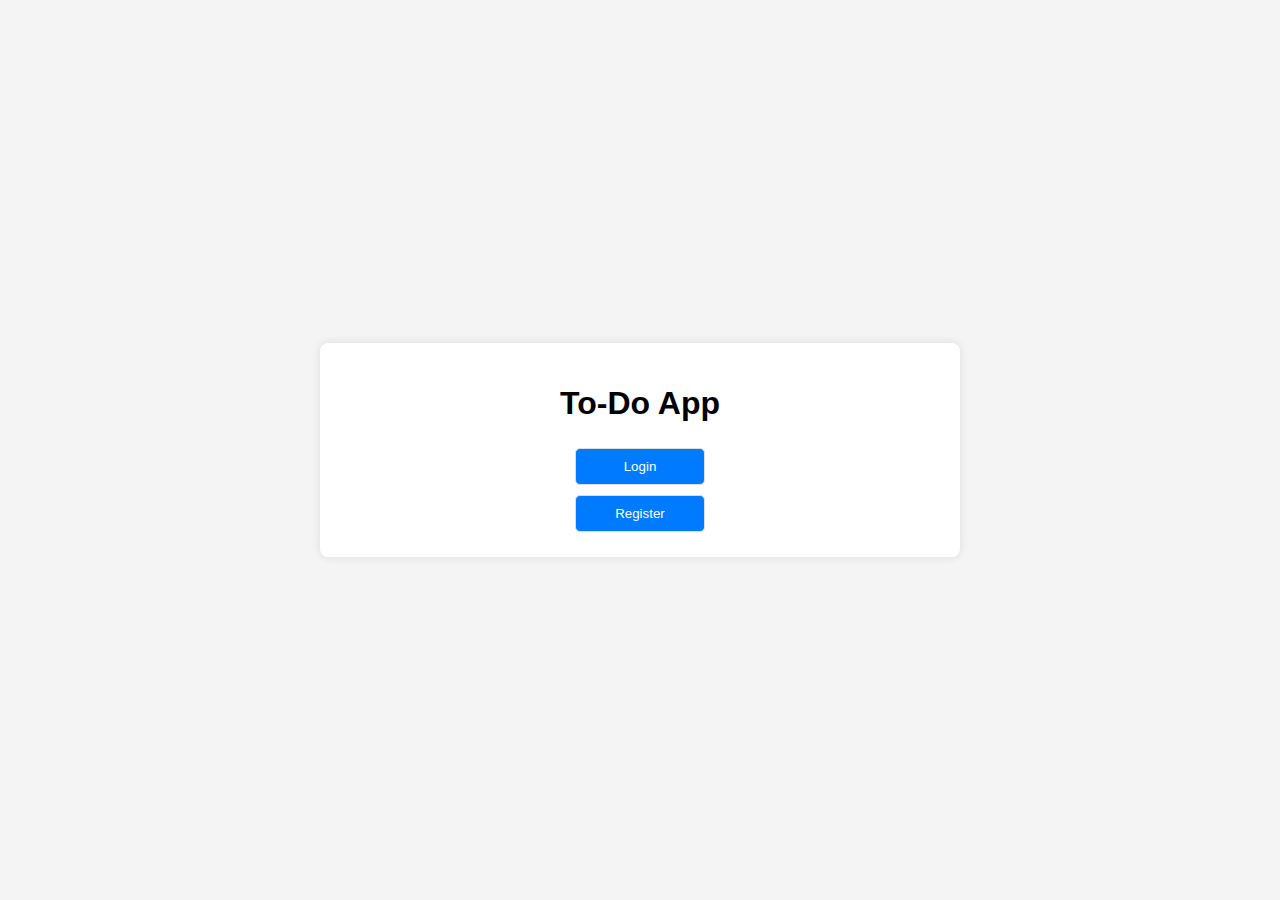
==== index.html @ 95aa19ba "Proper Authentication, Admin cant register on the main dashboard" ====
<!DOCTYPE html>
<html lang="en">
<head>
    <meta charset="UTF-8">
    <meta name="viewport" content="width=device-width, initial-scale=1.0">
    <title>To-Do App</title>
    <link rel="stylesheet" href="css/styles.css">
</head>
<body>
    <div id="app">
        <h1>To-Do App</h1>
        <div id="auth-forms">
            <div id="auth-buttons">
                <button id="show-login">Login</button>
                <button id="show-register">Register</button>
            </div>
            <form id="login-form" style="display: none;">
                <h2>Login</h2>
                <input type="email" id="login-email" placeholder="Email" required><br>
                <input type="password" id="login-password" placeholder="Password" required><br>
                <button type="submit">Login</button>
            </form>
            <form id="registration-form" style="display: none;">
                <h2>Register</h2>
                <input type="text" id="reg-fullname" placeholder="Full Name" required><br>
                <input type="email" id="reg-email" placeholder="Email" required><br>
                <input type="text" id="reg-contact" placeholder="Contact Number" required><br>
                <input type="password" id="reg-password" placeholder="Password" required><br>
                <input type="password" id="reg-confirm-password" placeholder="Confirm Password" required><br>
                <select id="reg-type" required>
                    <option value="">Select Type</option>
                    <option value="individual">Individual</option>
                    <option value="organization">Organization</option>
                </select><br>
                <!-- <select id="reg-role" style="display:none;">
                    <option value="">Select Role</option>
                    <option value="admin">Admin</option>
                    <option value="regular">Regular User</option>
                </select><br> -->
                <input type="text" id="reg-role" value="regular" style="display:none;" readonly><br>

                <button type="submit">Register</button>
            </form>
        </div>
        <div id="task-section" style="display:none;">
            <div id="task-form">
                <input type="text" id="task-input" placeholder="Enter your task">
                <button id="add-task-btn">Add Task</button>
            </div>
            <ul id="task-list"></ul>
        </div>
    </div>
    <script src="js/script.js"></script>
</body>
</html>
---- css/styles.css ----
body {
    font-family: Arial, sans-serif;
    background-color: #f0f0f0;
    margin: 0;
    padding: 0;
    display: flex;
    justify-content: center;
    align-items: center;
    height: 100vh;
}

#app {
    background: white;
    padding: 20px;
    border-radius: 5px;
    box-shadow: 0 0 10px rgba(0,0,0,0.1);
    width: 300px;
    text-align: center;
}

button {
    background: #007BFF;
    color: white;
    border: none;
    padding: 10px;
    border-radius: 5px;
    cursor: pointer;
    margin: 5px 0;
}

button:hover {
    background: #0056b3;
}

form {
    display: flex;
    flex-direction: column;
}

input, select {
    padding: 10px;
    margin: 5px 0;
    border: 1px solid #ddd;
    border-radius: 5px;
}

#task-list {
    list-style: none;
    padding: 0;
    max-height: 200px;
    overflow-y: auto;
}

#task-list li {
    background: #f9f9f9;
    padding: 10px;
    border-bottom: 1px solid #ddd;
}

#task-list li:last-child {
    border-bottom: none;
}

input[type="text"] {
    padding: 10px;
    width: calc(100% - 22px);
    margin-bottom: 10px;
    border: 1px solid #ddd;
    border-radius: 5px;
}

/* Admin */

body {
    font-family: Arial, sans-serif;
    margin: 0;
    padding: 0;
    display: flex;
    height: 100vh;
}

#admin-dashboard {
    display: flex;
    width: 100%;
    height: 100%;
}

#side-nav {
    width: 200px;
    background: #007BFF;
    color: white;
    padding: 20px;
    box-shadow: 0 0 10px rgba(0,0,0,0.1);
}

#side-nav h2 {
    margin-top: 0;
    color: white;
}

#side-nav nav ul {
    list-style: none;
    padding: 0;
}

#side-nav nav ul li {
    margin: 10px 0;
}

#side-nav nav ul li a, #side-nav nav ul li button {
    color: white;
    text-decoration: none;
    background: none;
    border: none;
    padding: 10px;
    cursor: pointer;
    display: block;
    width: 100%;
    text-align: left;
}

#side-nav nav ul li a:hover, #side-nav nav ul li button:hover {
    background: #0056b3;
}

#main-content {
    flex: 1;
    padding: 20px;
}

.content-section {
    display: none;
}

.content-section.active {
    display: block;
}

.chart-container {
    width: 100%;
    height: 300px;
    margin-bottom: 20px;
}

/* Add these to the existing styles.css */

body {
    font-family: Arial, sans-serif;
    margin: 0;
    padding: 0;
    display: flex;
    justify-content: center;
    align-items: center;
    height: 100vh;
    background: #f4f4f4;
}

#app {
    width: 100%;
    max-width: 600px;
    padding: 20px;
    background: white;
    box-shadow: 0 0 10px rgba(0,0,0,0.1);
    border-radius: 8px;
}

#auth-forms {
    display: flex;
    flex-direction: column;
    align-items: center;
}

#auth-forms form {
    display: flex;
    flex-direction: column;
    align-items: center;
    margin-bottom: 20px;
}

#auth-forms input, #auth-forms select, #auth-forms button {
    padding: 10px;
    margin: 5px 0;
    border: 1px solid #ddd;
    border-radius: 5px;
    width: 100%;
}

#task-section {
    width: 100%;
    display: flex;
    flex-direction: column;
}

#task-form {
    display: flex;
    justify-content: space-between;
    margin-bottom: 20px;
    position: sticky;
    top: 0;
    background: white;
    z-index: 100;
    padding: 10px;
    box-shadow: 0 2px 5px rgba(0,0,0,0.1);
}

#task-input {
    flex: 1;
    padding: 10px;
    border: 1px solid #ddd;
    border-radius: 5px;
    margin-right: 10px;
}

#add-task-btn {
    padding: 10px 20px;
    border: none;
    background: #007BFF;
    color: white;
    border-radius: 5px;
    cursor: pointer;
}

#task-list {
    list-style: none;
    padding: 0;
    max-height: 400px;
    overflow-y: auto;
    width: 100%;
}

.task-item {
    display: flex;
    justify-content: space-between;
    align-items: center;
    padding: 10px;
    border-bottom: 1px solid #ddd;
}

.task-item.completed {
    text-decoration: line-through;
    background: #e0ffe0;
}

.task-actions {
    display: flex;
    align-items: center;
}

.task-actions button, .task-actions input[type="checkbox"] {
    margin-left: 10px;
    cursor: pointer;
}

.task-actions input[type="text"] {
    padding: 5px;
    margin-left: 10px;
    border: 1px solid #ddd;
    border-radius: 5px;
}
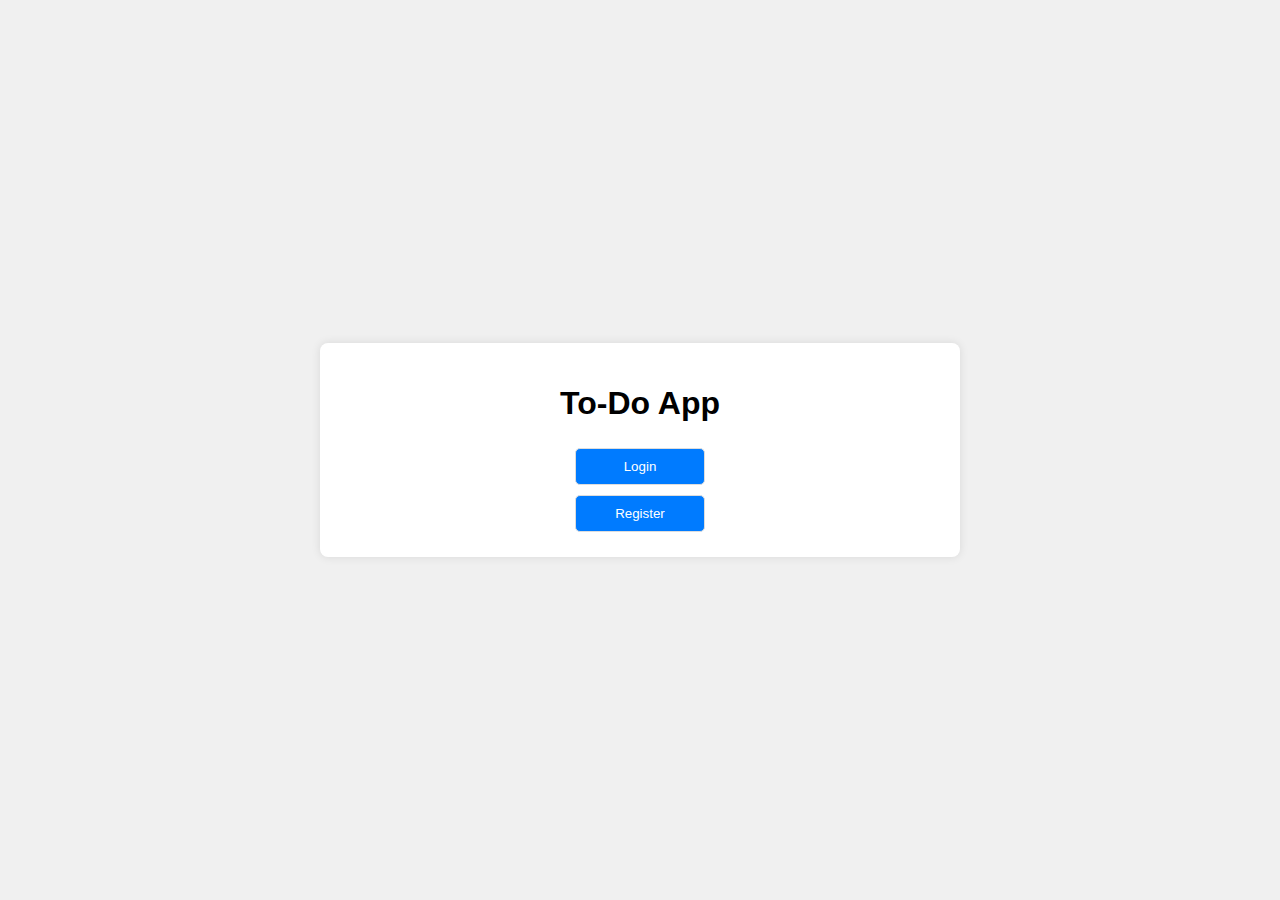
==== commit 76e05393: "Fully functional now. Visuals a bit eeee" ====
--- a/index.html
+++ b/index.html
@@ -44,7 +44,9 @@
         </div>
         <div id="task-section" style="display:none;">
             <div id="task-form">
-                <input type="text" id="task-input" placeholder="Enter your task">
+                <input type="text" id="task-input" placeholder="Enter your task[Task Description]">
+                <label for="zuva" style="margin-top: 20px;">Due :</label>
+                <input type="date" id="task-input-due-date" name="zuva" style="margin-left: 10px;margin-right: 10px;">
                 <button id="add-task-btn">Add Task</button>
             </div>
             <ul id="task-list"></ul>
--- a/css/styles.css
+++ b/css/styles.css
@@ -7,152 +7,6 @@
     justify-content: center;
     align-items: center;
     height: 100vh;
-}
-
-#app {
-    background: white;
-    padding: 20px;
-    border-radius: 5px;
-    box-shadow: 0 0 10px rgba(0,0,0,0.1);
-    width: 300px;
-    text-align: center;
-}
-
-button {
-    background: #007BFF;
-    color: white;
-    border: none;
-    padding: 10px;
-    border-radius: 5px;
-    cursor: pointer;
-    margin: 5px 0;
-}
-
-button:hover {
-    background: #0056b3;
-}
-
-form {
-    display: flex;
-    flex-direction: column;
-}
-
-input, select {
-    padding: 10px;
-    margin: 5px 0;
-    border: 1px solid #ddd;
-    border-radius: 5px;
-}
-
-#task-list {
-    list-style: none;
-    padding: 0;
-    max-height: 200px;
-    overflow-y: auto;
-}
-
-#task-list li {
-    background: #f9f9f9;
-    padding: 10px;
-    border-bottom: 1px solid #ddd;
-}
-
-#task-list li:last-child {
-    border-bottom: none;
-}
-
-input[type="text"] {
-    padding: 10px;
-    width: calc(100% - 22px);
-    margin-bottom: 10px;
-    border: 1px solid #ddd;
-    border-radius: 5px;
-}
-
-/* Admin */
-
-body {
-    font-family: Arial, sans-serif;
-    margin: 0;
-    padding: 0;
-    display: flex;
-    height: 100vh;
-}
-
-#admin-dashboard {
-    display: flex;
-    width: 100%;
-    height: 100%;
-}
-
-#side-nav {
-    width: 200px;
-    background: #007BFF;
-    color: white;
-    padding: 20px;
-    box-shadow: 0 0 10px rgba(0,0,0,0.1);
-}
-
-#side-nav h2 {
-    margin-top: 0;
-    color: white;
-}
-
-#side-nav nav ul {
-    list-style: none;
-    padding: 0;
-}
-
-#side-nav nav ul li {
-    margin: 10px 0;
-}
-
-#side-nav nav ul li a, #side-nav nav ul li button {
-    color: white;
-    text-decoration: none;
-    background: none;
-    border: none;
-    padding: 10px;
-    cursor: pointer;
-    display: block;
-    width: 100%;
-    text-align: left;
-}
-
-#side-nav nav ul li a:hover, #side-nav nav ul li button:hover {
-    background: #0056b3;
-}
-
-#main-content {
-    flex: 1;
-    padding: 20px;
-}
-
-.content-section {
-    display: none;
-}
-
-.content-section.active {
-    display: block;
-}
-
-.chart-container {
-    width: 100%;
-    height: 300px;
-    margin-bottom: 20px;
-}
-
-/* Add these to the existing styles.css */
-
-body {
-    font-family: Arial, sans-serif;
-    margin: 0;
-    padding: 0;
-    display: flex;
-    justify-content: center;
-    align-items: center;
-    height: 100vh;
-    background: #f4f4f4;
 }
 
 #app {
@@ -162,6 +16,122 @@
     background: white;
     box-shadow: 0 0 10px rgba(0,0,0,0.1);
     border-radius: 8px;
+    text-align: center;
+}
+
+button {
+    background: #007BFF;
+    color: white;
+    border: none;
+    padding: 10px;
+    border-radius: 5px;
+    cursor: pointer;
+    margin: 5px 0;
+}
+
+button:hover {
+    background: #0056b3;
+}
+
+form {
+    display: flex;
+    flex-direction: column;
+}
+
+input, select {
+    padding: 10px;
+    margin: 5px 0;
+    border: 1px solid #ddd;
+    border-radius: 5px;
+}
+
+#task-list {
+    list-style: none;
+    padding: 0;
+    max-height: 200px;
+    overflow-y: auto;
+}
+
+#task-list li {
+    background: #f9f9f9;
+    padding: 10px;
+    border-bottom: 1px solid #ddd;
+}
+
+#task-list li:last-child {
+    border-bottom: none;
+}
+
+input[type="text"] {
+    padding: 10px;
+    width: calc(100% - 22px);
+    margin-bottom: 10px;
+    border: 1px solid #ddd;
+    border-radius: 5px;
+}
+
+#admin-dashboard {
+    display: flex;
+    width: 100%;
+    height: 100%;
+}
+
+#side-nav {
+    width: 200px;
+    background: #007BFF;
+    color: white;
+    padding: 20px;
+    box-shadow: 0 0 10px rgba(0,0,0,0.1);
+}
+
+#side-nav h2 {
+    margin-top: 0;
+    color: white;
+}
+
+#side-nav nav ul {
+    list-style: none;
+    padding: 0;
+}
+
+#side-nav nav ul li {
+    margin: 10px 0;
+}
+
+#side-nav nav ul li a, #side-nav nav ul li button {
+    color: white;
+    text-decoration: none;
+    background: none;
+    border: none;
+    padding: 10px;
+    cursor: pointer;
+    display: block;
+    width: 100%;
+    text-align: left;
+}
+
+#side-nav nav ul li a:hover, #side-nav nav ul li button:hover {
+    background: #0056b3;
+}
+
+#main-content {
+    flex: 1;
+    padding: 20px;
+}
+
+.content-section {
+    display: none;
+}
+
+.content-section.active {
+    display: block;
+}
+
+.chart-container {
+    width: 100%;
+    position: sticky;
+    height: 250px;
+    margin-bottom: 20px;
 }
 
 #auth-forms {
@@ -256,4 +226,60 @@
     margin-left: 10px;
     border: 1px solid #ddd;
     border-radius: 5px;
-}+}
+
+/* Table css -- in asmin */
+table {
+    width: 100%;
+    border-collapse: collapse;
+    margin-top: 20px;
+}
+
+th, td {
+    padding: 12px 15px;
+    text-align: left;
+    border-bottom: 1px solid #ddd;
+}
+
+thead th {
+    background-color: #007BFF;
+    color: white;
+    border-bottom: 2px solid #ddd;
+}
+
+tbody tr:nth-child(even) {
+    background-color: #f2f2f2;
+}
+
+tbody tr:hover {
+    background-color: #ddd;
+}
+
+
+/* tables */
+.table-container {
+    position: relative;
+    height: 400px; 
+    overflow-y: auto;
+    margin-bottom: 20px;
+}
+
+.table-container table {
+    width: 100%;
+    border-collapse: collapse;
+}
+
+.table-container th, .table-container td {
+    padding: 12px 15px;
+    text-align: left;
+    border-bottom: 1px solid #ddd;
+}
+
+/* Fixed header styles */
+.table-container thead th {
+    position: sticky;
+    top: 0;
+    background-color: #007BFF;
+    color: white;
+    border-bottom: 2px solid #ddd;
+}
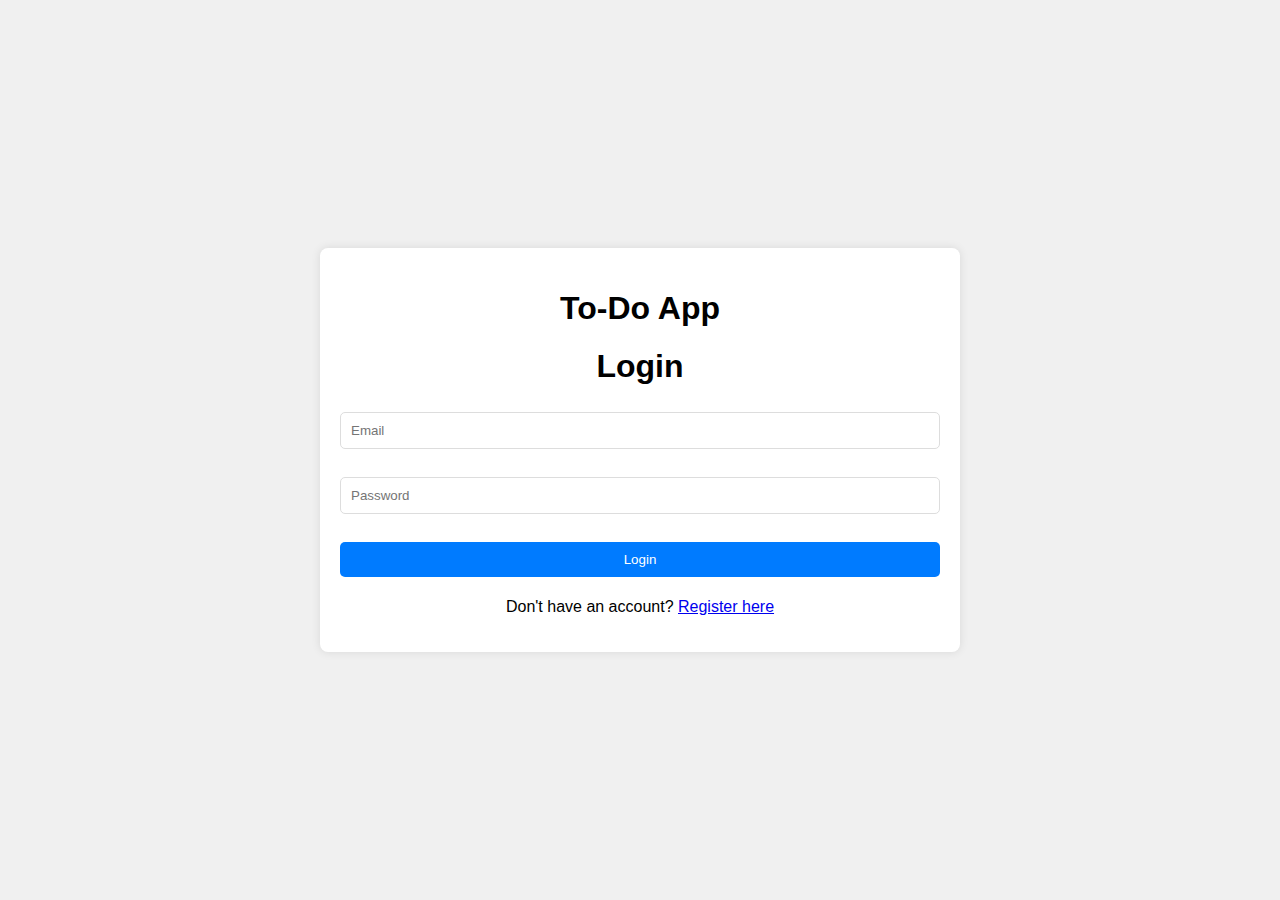
==== commit 66a9b93f: "index" ====
--- a/index.html
+++ b/index.html
@@ -3,46 +3,30 @@
 <head>
     <meta charset="UTF-8">
     <meta name="viewport" content="width=device-width, initial-scale=1.0">
-    <title>To-Do App</title>
+    <title>Tasks</title>
     <link rel="stylesheet" href="css/styles.css">
 </head>
 <body>
+    <script>
+        document.addEventListener('DOMContentLoaded',function(){
+            const currentUserId = localStorage.getItem('currentUserId');
+            if (!currentUserId) {
+                window.location.href = 'login.html';
+            }
+        });
+    </script>
     <div id="app">
-        <h1>To-Do App</h1>
-        <div id="auth-forms">
-            <div id="auth-buttons">
-                <button id="show-login">Login</button>
-                <button id="show-register">Register</button>
-            </div>
-            <form id="login-form" style="display: none;">
-                <h2>Login</h2>
-                <input type="email" id="login-email" placeholder="Email" required><br>
-                <input type="password" id="login-password" placeholder="Password" required><br>
-                <button type="submit">Login</button>
-            </form>
-            <form id="registration-form" style="display: none;">
-                <h2>Register</h2>
-                <input type="text" id="reg-fullname" placeholder="Full Name" required><br>
-                <input type="email" id="reg-email" placeholder="Email" required><br>
-                <input type="text" id="reg-contact" placeholder="Contact Number" required><br>
-                <input type="password" id="reg-password" placeholder="Password" required><br>
-                <input type="password" id="reg-confirm-password" placeholder="Confirm Password" required><br>
-                <select id="reg-type" required>
-                    <option value="">Select Type</option>
-                    <option value="individual">Individual</option>
-                    <option value="organization">Organization</option>
-                </select><br>
-                <!-- <select id="reg-role" style="display:none;">
-                    <option value="">Select Role</option>
-                    <option value="admin">Admin</option>
-                    <option value="regular">Regular User</option>
-                </select><br> -->
-                <input type="text" id="reg-role" value="regular" style="display:none;" readonly><br>
+        <h1>Task Manager</h1>
+        <button id="logout-btn-user">Logout</button>
 
-                <button type="submit">Register</button>
-            </form>
+        <div id="edit-task-form" class="edit-task-form hidden">
+            <input type="text" id="edit-task-text" placeholder="Task text">
+            <input type="date" id="edit-task-due-date">
+            <button id="save-task-btn">Save</button>
+            <button id="cancel-task-btn">Cancel</button>
         </div>
-        <div id="task-section" style="display:none;">
+        
+        <div id="task-section">
             <div id="task-form">
                 <input type="text" id="task-input" placeholder="Enter your task[Task Description]">
                 <label for="zuva" style="margin-top: 20px;">Due :</label>
@@ -52,6 +36,6 @@
             <ul id="task-list"></ul>
         </div>
     </div>
-    <script src="js/script.js"></script>
+    <script src="js/tasks.js"></script>
 </body>
 </html>
--- a/css/styles.css
+++ b/css/styles.css
@@ -17,6 +17,8 @@
     box-shadow: 0 0 10px rgba(0,0,0,0.1);
     border-radius: 8px;
     text-align: center;
+    position: relative;
+
 }
 
 button {
@@ -86,7 +88,7 @@
 
 #side-nav h2 {
     margin-top: 0;
-    color: white;
+    color: black;
 }
 
 #side-nav nav ul {
@@ -228,33 +230,56 @@
     border-radius: 5px;
 }
 
-/* Table css -- in asmin */
-table {
-    width: 100%;
-    border-collapse: collapse;
-    margin-top: 20px;
-}
-
-th, td {
-    padding: 12px 15px;
-    text-align: left;
-    border-bottom: 1px solid #ddd;
-}
-
-thead th {
-    background-color: #007BFF;
-    color: white;
-    border-bottom: 2px solid #ddd;
-}
-
-tbody tr:nth-child(even) {
-    background-color: #f2f2f2;
-}
-
-tbody tr:hover {
-    background-color: #ddd;
-}
-
+.hidden {
+    display: none;
+}
+
+.edit-task-form {
+    position: fixed;
+    top: 20%;
+    left: 50%;
+    transform: translateX(-50%);
+    padding: 30px;
+    background: white;
+    border: 1px solid #ddd;
+    box-shadow: 0 2px 10px rgba(0,0,0,0.1);
+    z-index: 1000;
+    width: 400px;
+    height: auto;
+    max-height: 80vh;
+    overflow-y: auto;
+}
+
+.edit-task-form input {
+    display: block;
+    margin-bottom: 15px;
+    width: 100%;
+    font-size: 16px;
+    padding: 10px;
+}
+
+.edit-task-form button {
+    margin-right: 15px;
+    padding: 10px 20px;
+    font-size: 16px;
+}
+
+#logout-btn-user {
+    position: absolute;
+    top: 20px; 
+    right: 20px; 
+    padding: 10px 20px;
+    background-color: #ff4d4d;
+    color: white;
+    border: none;
+    border-radius: 5px;
+    cursor: pointer;
+    z-index: 1000;
+}
+
+#logout-btn-user:hover {
+    background-color: #e60000; 
+}
 
 /* tables */
 .table-container {
@@ -272,10 +297,14 @@
 .table-container th, .table-container td {
     padding: 12px 15px;
     text-align: left;
+    flex: auto;
     border-bottom: 1px solid #ddd;
-}
-
-/* Fixed header styles */
+    border-right: 1px solid #ddd;
+}
+.table-container td button{
+    margin-right: 5px;
+}
+
 .table-container thead th {
     position: sticky;
     top: 0;
@@ -283,3 +312,11 @@
     color: white;
     border-bottom: 2px solid #ddd;
 }
+
+.table-container tbody tr:nth-child(even) {
+    background-color: #f2f2f2;
+}
+
+.table-container tbody tr:hover {
+    background-color: #ddd;
+}
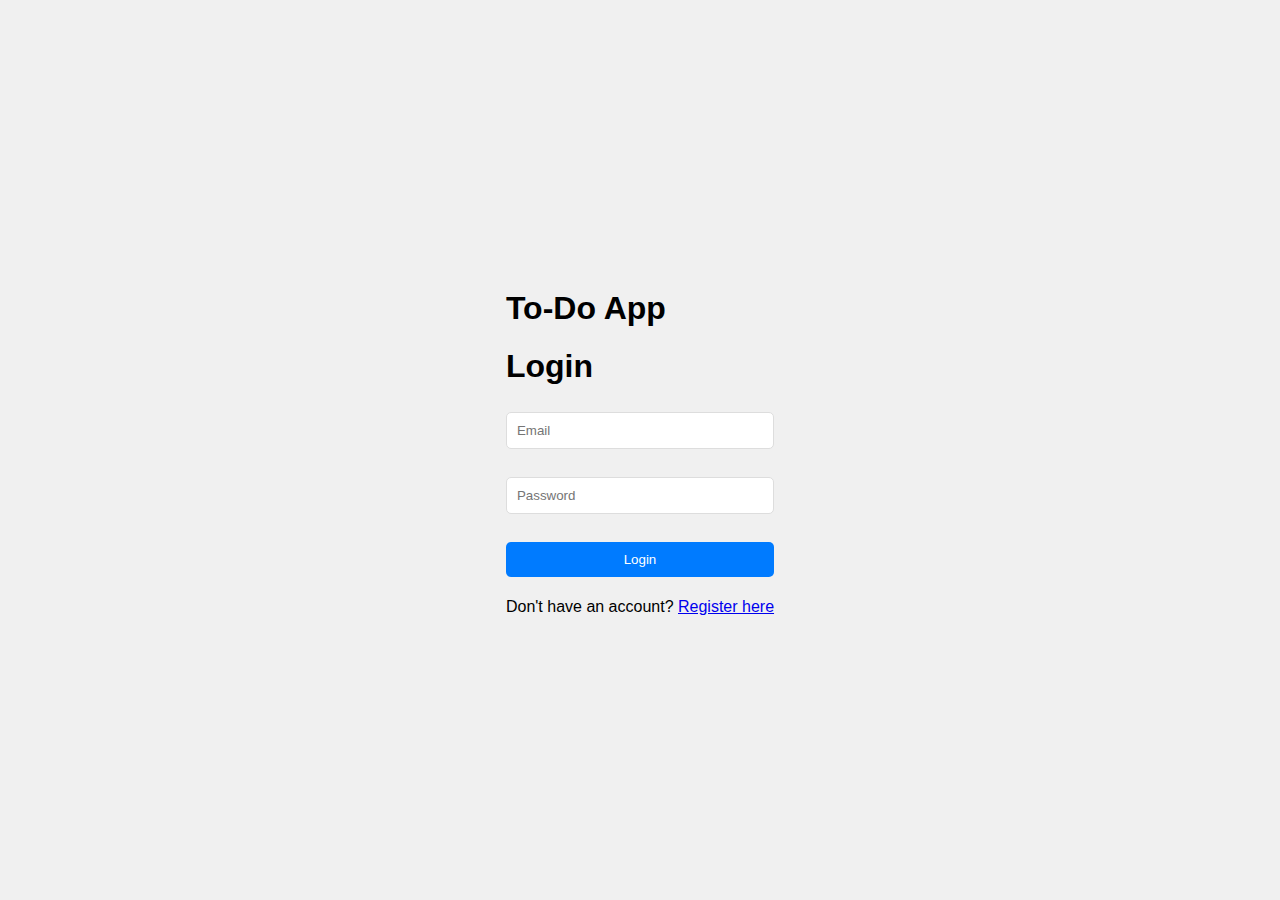
==== commit e251ed1d: "WORKING ON REPLACING LIST WITH TABLE ON THE USER SIDE TASKS" ====
--- a/index.html
+++ b/index.html
@@ -5,6 +5,7 @@
     <meta name="viewport" content="width=device-width, initial-scale=1.0">
     <title>Tasks</title>
     <link rel="stylesheet" href="css/styles.css">
+    <link rel="stylesheet" href="css/userTable.css">
 </head>
 <body>
     <script>
@@ -33,6 +34,21 @@
                 <input type="date" id="task-input-due-date" name="zuva" style="margin-left: 10px;margin-right: 10px;">
                 <button id="add-task-btn">Add Task</button>
             </div>
+            <!-- <div class="usertable-container">
+                <table id="userTasksTable">
+                    <thead>
+                        <tr>
+                            <th>Description</th>
+                            <th>Added</th>
+                            <th>Due</th>
+                            <th>Completed</th>
+                            <th>Reason</th>
+                            <th>Action</th>
+                        </tr>
+                    </thead>
+                    <tbody></tbody>
+                </table>
+                </div> -->
             <ul id="task-list"></ul>
         </div>
     </div>
--- a/css/styles.css
+++ b/css/styles.css
@@ -8,8 +8,14 @@
     align-items: center;
     height: 100vh;
 }
-
-#app {
+.select-action{
+    padding-bottom: 10px;
+}
+#view-what-select{
+    width: 20%;
+}
+
+/* #app {
     width: 100%;
     max-width: 600px;
     padding: 20px;
@@ -19,7 +25,7 @@
     text-align: center;
     position: relative;
 
-}
+} */
 
 button {
     background: #007BFF;
